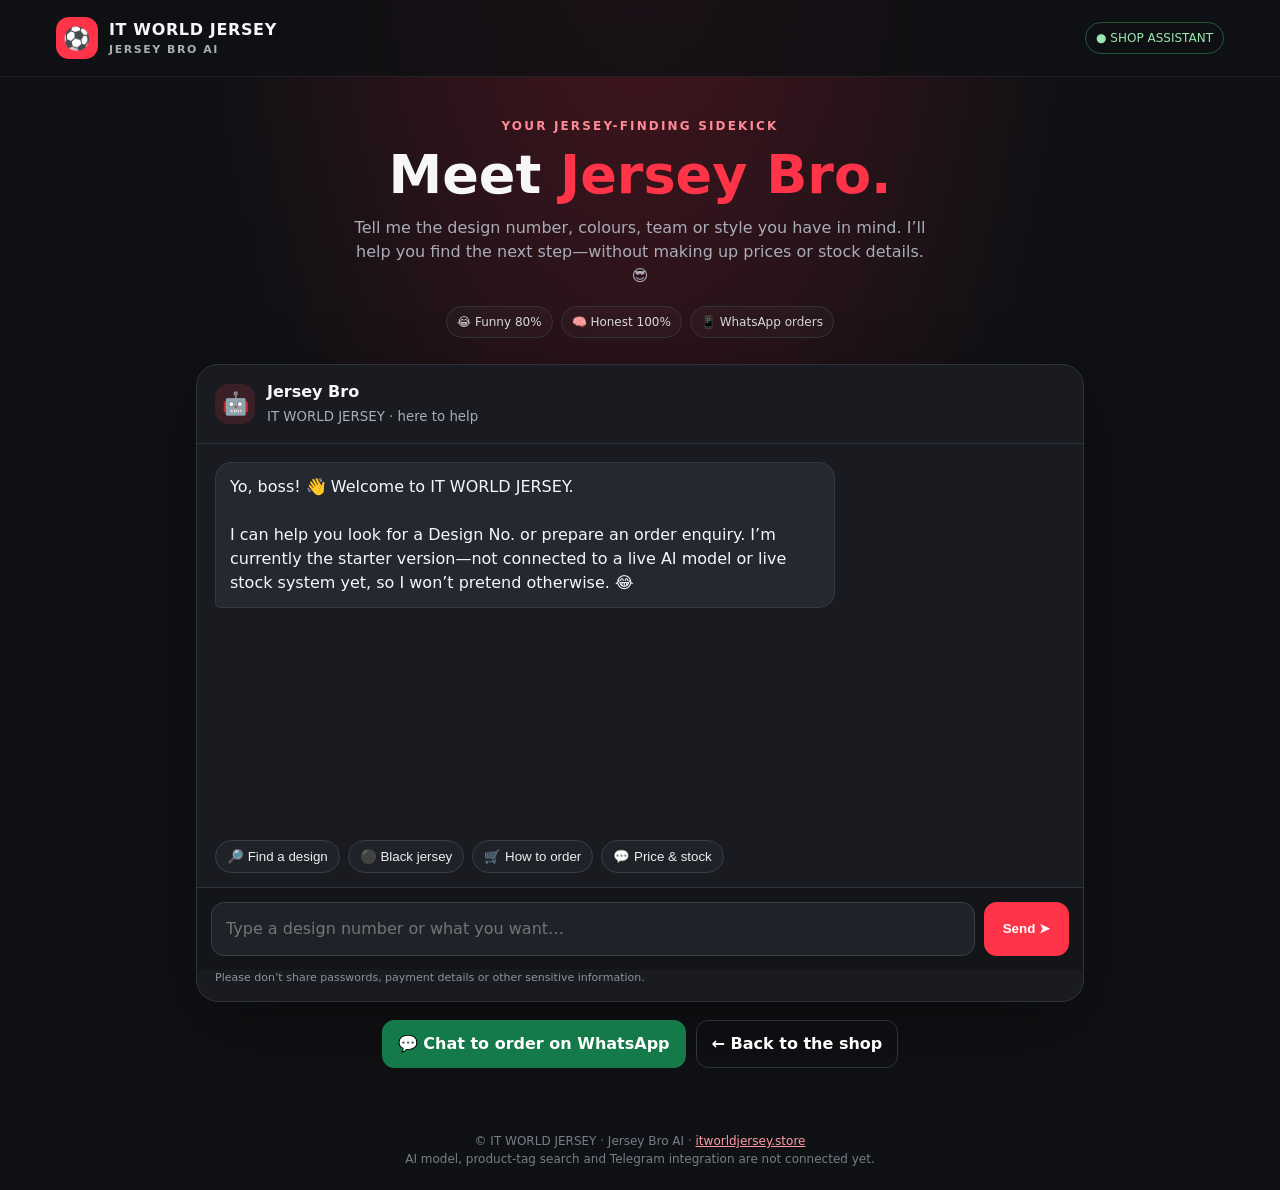
==== ai/index.html @ 181cbd36 "Add dedicated Jersey Bro AI interface" ====
<!doctype html>
<html lang="en">
<head>
<meta charset="utf-8">
<meta name="viewport" content="width=device-width,initial-scale=1">
<meta name="theme-color" content="#101114">
<title>Jersey Bro AI | IT WORLD JERSEY</title>
<meta name="description" content="Jersey Bro, the IT WORLD JERSEY shopping assistant. Find designs, share your preferences and order on WhatsApp.">
<style>
:root{color-scheme:dark;--bg:#101114;--panel:#191b20;--line:#30333b;--red:#ff3448;--muted:#a9adb8;--white:#f7f7f9}
*{box-sizing:border-box}body{margin:0;background:radial-gradient(ellipse at 50% -15%,#4b1520 0,transparent 48%),var(--bg);color:var(--white);font:16px/1.5 system-ui,-apple-system,Segoe UI,Roboto,sans-serif;min-height:100vh;display:flex;flex-direction:column}
header{display:flex;align-items:center;justify-content:space-between;gap:12px;padding:17px clamp(16px,5vw,56px);border-bottom:1px solid #ffffff12;background:#101114cc;position:sticky;top:0;backdrop-filter:blur(12px);z-index:2}.brand{display:flex;align-items:center;gap:11px;font-weight:850;letter-spacing:.04em}.logo{display:grid;place-items:center;width:42px;height:42px;border-radius:13px;background:var(--red);font-size:22px}.brand small{display:block;color:var(--muted);font-size:11px;letter-spacing:.14em}.status{font-size:12px;color:#9be7b0;border:1px solid #28563a;padding:6px 10px;border-radius:99px}
main{width:min(920px,100%);margin:0 auto;padding:40px 16px 24px;flex:1}.hero{text-align:center;margin:0 auto 26px}.eyebrow{color:#ff8995;font-size:12px;font-weight:800;letter-spacing:.18em;text-transform:uppercase}.hero h1{font-size:clamp(32px,7vw,54px);line-height:1.05;margin:12px 0}.hero h1 span{color:var(--red)}.hero p{color:var(--muted);max-width:580px;margin:0 auto}.badges{display:flex;justify-content:center;gap:8px;flex-wrap:wrap;margin-top:18px}.badge{border:1px solid var(--line);background:#ffffff06;border-radius:99px;padding:6px 10px;font-size:12px;color:#d6d8df}
.chat{border:1px solid var(--line);border-radius:22px;background:var(--panel);overflow:hidden;box-shadow:0 24px 70px #0005}.chathead{padding:15px 18px;border-bottom:1px solid var(--line);display:flex;align-items:center;gap:12px}.avatar{width:40px;height:40px;border-radius:14px;background:#3a2026;display:grid;place-items:center;font-size:22px}.chathead strong{display:block}.chathead small{color:var(--muted)}.messages{height:min(44vh,440px);min-height:280px;overflow-y:auto;padding:18px;display:flex;flex-direction:column;gap:12px}.msg{max-width:min(85%,620px);padding:12px 14px;border-radius:16px;white-space:pre-wrap;overflow-wrap:anywhere}.bot{align-self:flex-start;background:#252830;border:1px solid #363943;border-bottom-left-radius:5px}.user{align-self:flex-end;background:#a91f30;border-bottom-right-radius:5px}.quick{display:flex;flex-wrap:wrap;gap:8px;padding:0 18px 14px}.quick button{background:#202229;color:#eee;border:1px solid #3b3e47;border-radius:99px;padding:8px 11px;cursor:pointer}.quick button:hover{border-color:var(--red)}form{display:flex;gap:9px;padding:14px;border-top:1px solid var(--line);background:#141519}input{min-width:0;flex:1;background:#202229;color:white;border:1px solid #3a3d46;border-radius:13px;padding:14px;font:inherit;outline:none}input:focus{border-color:var(--red)}.send{border:0;border-radius:13px;background:var(--red);color:white;font-weight:800;padding:0 19px;cursor:pointer}.hint{padding:0 18px 15px;color:#8e929d;font-size:11px}.cta{display:flex;justify-content:center;flex-wrap:wrap;gap:10px;margin:18px 0}.linkbtn{display:inline-flex;text-decoration:none;justify-content:center;align-items:center;gap:8px;border:1px solid var(--line);border-radius:12px;padding:11px 15px;color:white;font-weight:700}.linkbtn.primary{background:#147a49;border-color:#147a49}footer{text-align:center;color:#777d89;padding:22px 12px;font-size:12px}footer a{color:#ff9aa4} @media(max-width:480px){header{padding:12px}.status{font-size:10px}.messages{padding:13px;min-height:260px}.msg{max-width:92%}.hero{margin-bottom:20px}main{padding-top:28px}.send{padding:0 14px}}
</style>
</head>
<body>
<header><div class="brand"><div class="logo">⚽</div><div>IT WORLD JERSEY<small>JERSEY BRO AI</small></div></div><div class="status">● SHOP ASSISTANT</div></header>
<main>
<section class="hero"><div class="eyebrow">Your jersey-finding sidekick</div><h1>Meet <span>Jersey Bro.</span></h1><p>Tell me the design number, colours, team or style you have in mind. I’ll help you find the next step—without making up prices or stock details. 😎</p><div class="badges"><span class="badge">😂 Funny 80%</span><span class="badge">🧠 Honest 100%</span><span class="badge">📱 WhatsApp orders</span></div></section>
<section class="chat" aria-label="Jersey Bro chat"><div class="chathead"><div class="avatar">🤖</div><div><strong>Jersey Bro</strong><small>IT WORLD JERSEY · here to help</small></div></div><div class="messages" id="messages" aria-live="polite"><div class="msg bot">Yo, boss! 👋 Welcome to IT WORLD JERSEY.

I can help you look for a Design No. or prepare an order enquiry. I’m currently the starter version—not connected to a live AI model or live stock system yet, so I won’t pretend otherwise. 😂</div></div><div class="quick"><button data-q="Help me find a design">🔎 Find a design</button><button data-q="I want a black jersey">⚫ Black jersey</button><button data-q="How do I order?">🛒 How to order</button><button data-q="What is the price and stock?">💬 Price & stock</button></div><form id="chatForm"><input id="chatInput" maxlength="500" autocomplete="off" placeholder="Type a design number or what you want…" aria-label="Message Jersey Bro" required><button class="send" type="submit">Send ➤</button></form><div class="hint">Please don’t share passwords, payment details or other sensitive information.</div></section>
<div class="cta"><a class="linkbtn primary" id="whatsapp" href="https://wa.me/601126238907?text=Hi%20IT%20WORLD%20JERSEY%2C%20I%20need%20help%20finding%20a%20jersey." target="_blank" rel="noopener">💬 Chat to order on WhatsApp</a><a class="linkbtn" href="https://itworldjersey.store/">← Back to the shop</a></div>
</main>
<footer>© IT WORLD JERSEY · Jersey Bro AI · <a href="https://itworldjersey.store/">itworldjersey.store</a><br>AI model, product-tag search and Telegram integration are not connected yet.</footer>
<script>
(()=>{const log=document.getElementById('messages'),form=document.getElementById('chatForm'),input=document.getElementById('chatInput'),wa=document.getElementById('whatsapp');function add(text,who){const el=document.createElement('div');el.className='msg '+who;el.textContent=text;log.appendChild(el);log.scrollTop=log.scrollHeight}function answer(raw){const q=raw.trim();if(!q)return;add(q,'user');wa.href='https://wa.me/601126238907?text='+encodeURIComponent('Hi IT WORLD JERSEY! I need help with: '+q);const n=q.match(/(?:design\s*(?:no\.?|number)?\s*|no\.?\s*)(\d{1,4})/i)||q.match(/^\s*(\d{1,4})\s*$/);let reply;if(n){const id=String(n[1]);reply='Design No. '+id+' noted! 🔎 Open the shop and search for “'+id+'”. I can’t confirm availability or price from this chat yet—tap WhatsApp below and the team can verify it.'}else if(/price|cost|stock|available|size|delivery|price|ဈေး|စျေး|ရှိလား|ဆိုဒ်/i.test(q)){reply='Honest answer, boss 😅 I don’t have live prices, sizes, stock or delivery status connected yet. Tap “Chat to order on WhatsApp” and send your question straight to the shop.'}else if(/order|buy|ဝယ်|မှာ/i.test(q)){reply='Easy, boss! 🛒 Tell the shop which Design No. you want and ask them to confirm price, size and availability before ordering. I’ve prepared your WhatsApp message below.'}else if(/black|white|red|blue|green|yellow|pink|colour|color|team|club|အသင်း|အရောင်/i.test(q)){reply='Style hunt! 🕵️‍♂️ Tell me the team, colours and any Design No. you like. The catalogue doesn’t have verified colour/team tags connected to this assistant yet, so I won’t guess. WhatsApp can help confirm the right design.'}else{reply='Got it, boss 😎 I’ve added your exact request to the WhatsApp message. This page is the dedicated assistant interface; the real AI brain and product catalogue connection still need a secure backend. No imaginary discounts from me! 😂'}add(reply,'bot');}form.addEventListener('submit',e=>{e.preventDefault();answer(input.value);input.value='';});document.querySelectorAll('[data-q]').forEach(b=>b.addEventListener('click',()=>answer(b.dataset.q)));})();
</script>
</body></html>
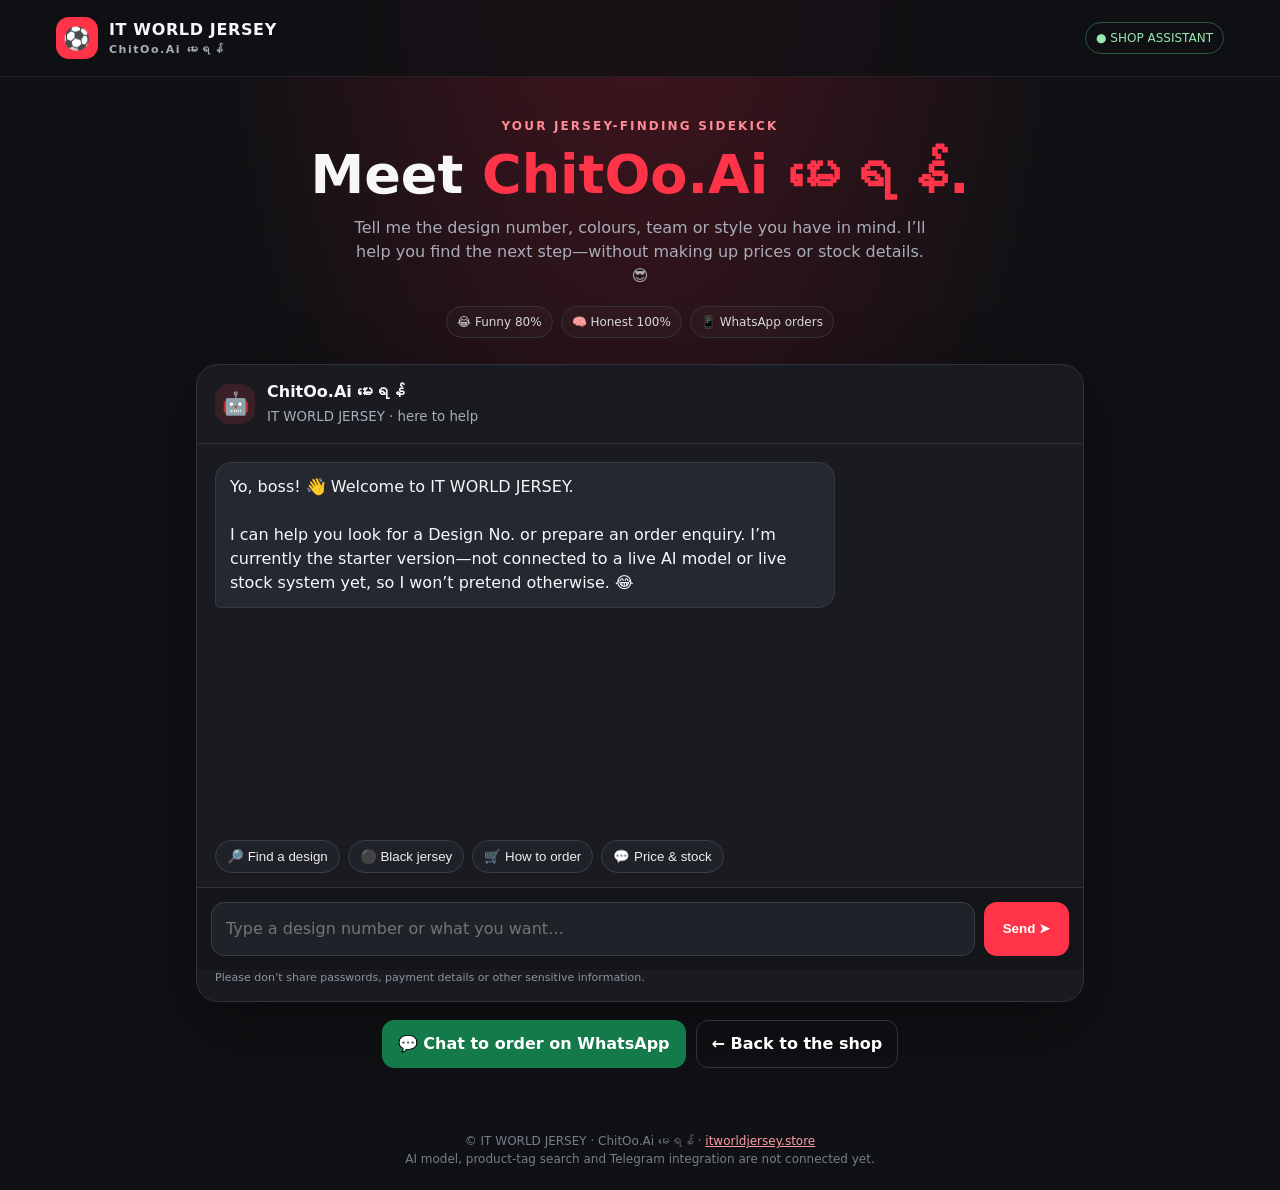
==== commit 0a6820ef: "Rename Jersey Bro assistant to ChitOo.Ai" ====
--- a/ai/index.html
+++ b/ai/index.html
@@ -4,8 +4,8 @@
 <meta charset="utf-8">
 <meta name="viewport" content="width=device-width,initial-scale=1">
 <meta name="theme-color" content="#101114">
-<title>Jersey Bro AI | IT WORLD JERSEY</title>
-<meta name="description" content="Jersey Bro, the IT WORLD JERSEY shopping assistant. Find designs, share your preferences and order on WhatsApp.">
+<title>ChitOo.Ai မေးရန် | IT WORLD JERSEY</title>
+<meta name="description" content="ChitOo.Ai မေးရန်, the IT WORLD JERSEY shopping assistant. Find designs, share your preferences and order on WhatsApp.">
 <style>
 :root{color-scheme:dark;--bg:#101114;--panel:#191b20;--line:#30333b;--red:#ff3448;--muted:#a9adb8;--white:#f7f7f9}
 *{box-sizing:border-box}body{margin:0;background:radial-gradient(ellipse at 50% -15%,#4b1520 0,transparent 48%),var(--bg);color:var(--white);font:16px/1.5 system-ui,-apple-system,Segoe UI,Roboto,sans-serif;min-height:100vh;display:flex;flex-direction:column}
@@ -15,15 +15,15 @@
 </style>
 </head>
 <body>
-<header><div class="brand"><div class="logo">⚽</div><div>IT WORLD JERSEY<small>JERSEY BRO AI</small></div></div><div class="status">● SHOP ASSISTANT</div></header>
+<header><div class="brand"><div class="logo">⚽</div><div>IT WORLD JERSEY<small>ChitOo.Ai မေးရန်</small></div></div><div class="status">● SHOP ASSISTANT</div></header>
 <main>
-<section class="hero"><div class="eyebrow">Your jersey-finding sidekick</div><h1>Meet <span>Jersey Bro.</span></h1><p>Tell me the design number, colours, team or style you have in mind. I’ll help you find the next step—without making up prices or stock details. 😎</p><div class="badges"><span class="badge">😂 Funny 80%</span><span class="badge">🧠 Honest 100%</span><span class="badge">📱 WhatsApp orders</span></div></section>
-<section class="chat" aria-label="Jersey Bro chat"><div class="chathead"><div class="avatar">🤖</div><div><strong>Jersey Bro</strong><small>IT WORLD JERSEY · here to help</small></div></div><div class="messages" id="messages" aria-live="polite"><div class="msg bot">Yo, boss! 👋 Welcome to IT WORLD JERSEY.
+<section class="hero"><div class="eyebrow">Your jersey-finding sidekick</div><h1>Meet <span>ChitOo.Ai မေးရန်.</span></h1><p>Tell me the design number, colours, team or style you have in mind. I’ll help you find the next step—without making up prices or stock details. 😎</p><div class="badges"><span class="badge">😂 Funny 80%</span><span class="badge">🧠 Honest 100%</span><span class="badge">📱 WhatsApp orders</span></div></section>
+<section class="chat" aria-label="ChitOo.Ai မေးရန် chat"><div class="chathead"><div class="avatar">🤖</div><div><strong>ChitOo.Ai မေးရန်</strong><small>IT WORLD JERSEY · here to help</small></div></div><div class="messages" id="messages" aria-live="polite"><div class="msg bot">Yo, boss! 👋 Welcome to IT WORLD JERSEY.
 
-I can help you look for a Design No. or prepare an order enquiry. I’m currently the starter version—not connected to a live AI model or live stock system yet, so I won’t pretend otherwise. 😂</div></div><div class="quick"><button data-q="Help me find a design">🔎 Find a design</button><button data-q="I want a black jersey">⚫ Black jersey</button><button data-q="How do I order?">🛒 How to order</button><button data-q="What is the price and stock?">💬 Price & stock</button></div><form id="chatForm"><input id="chatInput" maxlength="500" autocomplete="off" placeholder="Type a design number or what you want…" aria-label="Message Jersey Bro" required><button class="send" type="submit">Send ➤</button></form><div class="hint">Please don’t share passwords, payment details or other sensitive information.</div></section>
+I can help you look for a Design No. or prepare an order enquiry. I’m currently the starter version—not connected to a live AI model or live stock system yet, so I won’t pretend otherwise. 😂</div></div><div class="quick"><button data-q="Help me find a design">🔎 Find a design</button><button data-q="I want a black jersey">⚫ Black jersey</button><button data-q="How do I order?">🛒 How to order</button><button data-q="What is the price and stock?">💬 Price & stock</button></div><form id="chatForm"><input id="chatInput" maxlength="500" autocomplete="off" placeholder="Type a design number or what you want…" aria-label="Message ChitOo.Ai မေးရန်" required><button class="send" type="submit">Send ➤</button></form><div class="hint">Please don’t share passwords, payment details or other sensitive information.</div></section>
 <div class="cta"><a class="linkbtn primary" id="whatsapp" href="https://wa.me/601126238907?text=Hi%20IT%20WORLD%20JERSEY%2C%20I%20need%20help%20finding%20a%20jersey." target="_blank" rel="noopener">💬 Chat to order on WhatsApp</a><a class="linkbtn" href="https://itworldjersey.store/">← Back to the shop</a></div>
 </main>
-<footer>© IT WORLD JERSEY · Jersey Bro AI · <a href="https://itworldjersey.store/">itworldjersey.store</a><br>AI model, product-tag search and Telegram integration are not connected yet.</footer>
+<footer>© IT WORLD JERSEY · ChitOo.Ai မေးရန် · <a href="https://itworldjersey.store/">itworldjersey.store</a><br>AI model, product-tag search and Telegram integration are not connected yet.</footer>
 <script>
 (()=>{const log=document.getElementById('messages'),form=document.getElementById('chatForm'),input=document.getElementById('chatInput'),wa=document.getElementById('whatsapp');function add(text,who){const el=document.createElement('div');el.className='msg '+who;el.textContent=text;log.appendChild(el);log.scrollTop=log.scrollHeight}function answer(raw){const q=raw.trim();if(!q)return;add(q,'user');wa.href='https://wa.me/601126238907?text='+encodeURIComponent('Hi IT WORLD JERSEY! I need help with: '+q);const n=q.match(/(?:design\s*(?:no\.?|number)?\s*|no\.?\s*)(\d{1,4})/i)||q.match(/^\s*(\d{1,4})\s*$/);let reply;if(n){const id=String(n[1]);reply='Design No. '+id+' noted! 🔎 Open the shop and search for “'+id+'”. I can’t confirm availability or price from this chat yet—tap WhatsApp below and the team can verify it.'}else if(/price|cost|stock|available|size|delivery|price|ဈေး|စျေး|ရှိလား|ဆိုဒ်/i.test(q)){reply='Honest answer, boss 😅 I don’t have live prices, sizes, stock or delivery status connected yet. Tap “Chat to order on WhatsApp” and send your question straight to the shop.'}else if(/order|buy|ဝယ်|မှာ/i.test(q)){reply='Easy, boss! 🛒 Tell the shop which Design No. you want and ask them to confirm price, size and availability before ordering. I’ve prepared your WhatsApp message below.'}else if(/black|white|red|blue|green|yellow|pink|colour|color|team|club|အသင်း|အရောင်/i.test(q)){reply='Style hunt! 🕵️‍♂️ Tell me the team, colours and any Design No. you like. The catalogue doesn’t have verified colour/team tags connected to this assistant yet, so I won’t guess. WhatsApp can help confirm the right design.'}else{reply='Got it, boss 😎 I’ve added your exact request to the WhatsApp message. This page is the dedicated assistant interface; the real AI brain and product catalogue connection still need a secure backend. No imaginary discounts from me! 😂'}add(reply,'bot');}form.addEventListener('submit',e=>{e.preventDefault();answer(input.value);input.value='';});document.querySelectorAll('[data-q]').forEach(b=>b.addEventListener('click',()=>answer(b.dataset.q)));})();
 </script>
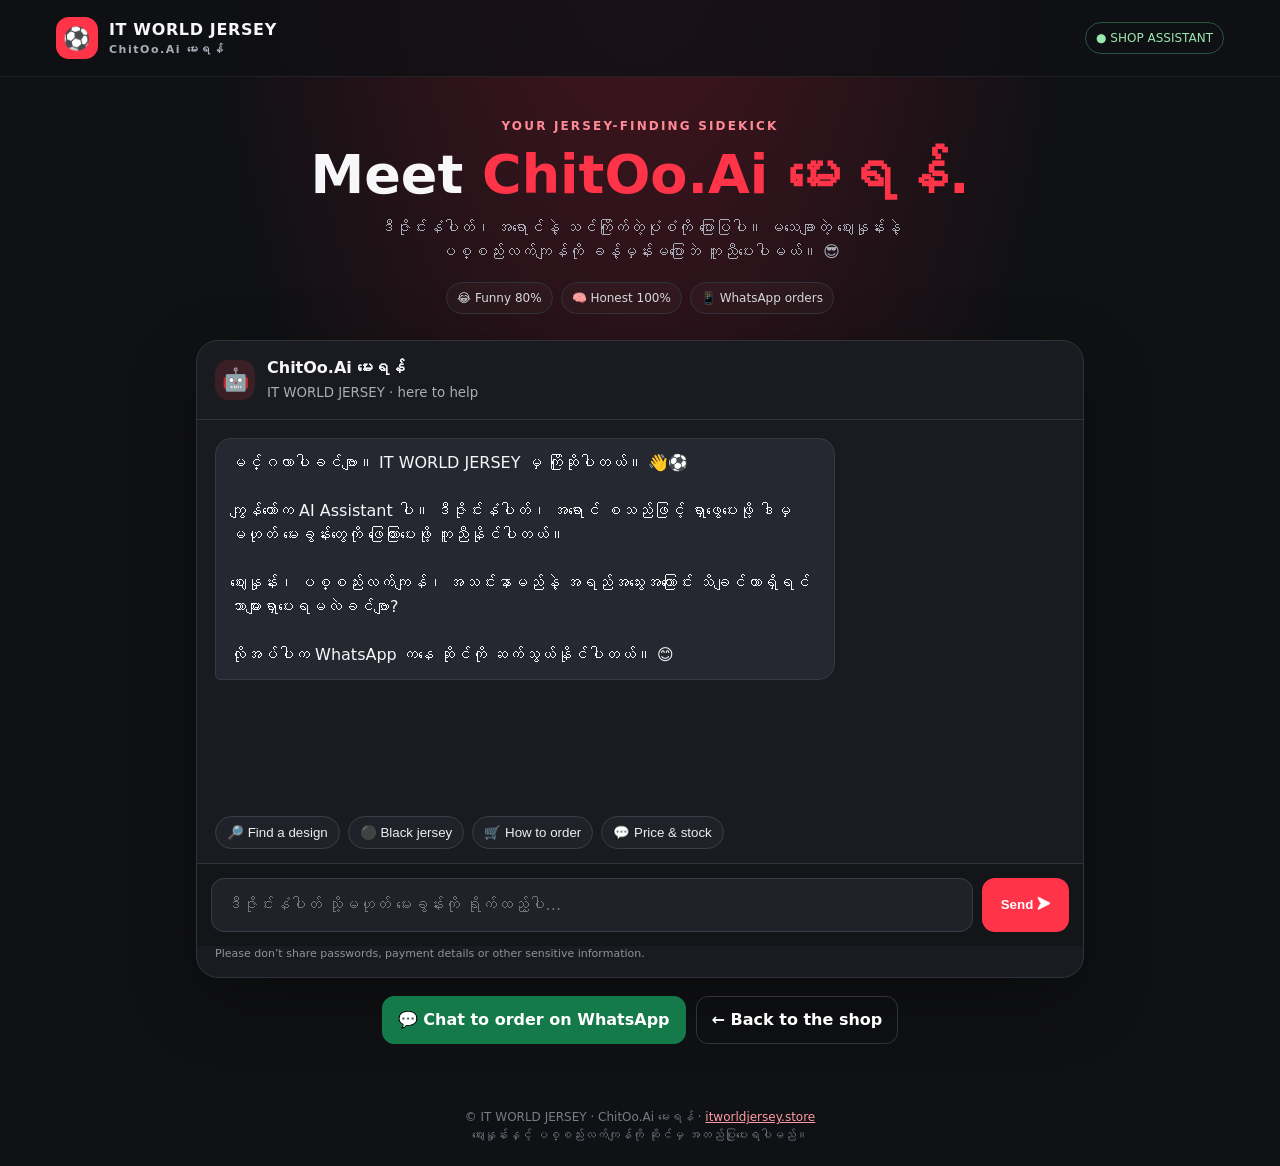
==== commit accb43be: "Set ChitOo AI welcome message to Burmese" ====
--- a/ai/index.html
+++ b/ai/index.html
@@ -1,5 +1,5 @@
 <!doctype html>
-<html lang="en">
+<html lang="my">
 <head>
 <meta charset="utf-8">
 <meta name="viewport" content="width=device-width,initial-scale=1">
@@ -17,14 +17,18 @@
 <body>
 <header><div class="brand"><div class="logo">⚽</div><div>IT WORLD JERSEY<small>ChitOo.Ai မေးရန်</small></div></div><div class="status">● SHOP ASSISTANT</div></header>
 <main>
-<section class="hero"><div class="eyebrow">Your jersey-finding sidekick</div><h1>Meet <span>ChitOo.Ai မေးရန်.</span></h1><p>Tell me the design number, colours, team or style you have in mind. I’ll help you find the next step—without making up prices or stock details. 😎</p><div class="badges"><span class="badge">😂 Funny 80%</span><span class="badge">🧠 Honest 100%</span><span class="badge">📱 WhatsApp orders</span></div></section>
-<section class="chat" aria-label="ChitOo.Ai မေးရန် chat"><div class="chathead"><div class="avatar">🤖</div><div><strong>ChitOo.Ai မေးရန်</strong><small>IT WORLD JERSEY · here to help</small></div></div><div class="messages" id="messages" aria-live="polite"><div class="msg bot">Yo, boss! 👋 Welcome to IT WORLD JERSEY.
+<section class="hero"><div class="eyebrow">Your jersey-finding sidekick</div><h1>Meet <span>ChitOo.Ai မေးရန်.</span></h1><p>ဒီဇိုင်းနံပါတ်၊ အရောင်နဲ့ သင်ကြိုက်တဲ့ပုံစံကို ပြောပြပါ။ မသေချာတဲ့ ဈေးနှုန်းနဲ့ ပစ္စည်းလက်ကျန်ကို ခန့်မှန်းမပြောဘဲ ကူညီပေးပါမယ်။ 😎</p><div class="badges"><span class="badge">😂 Funny 80%</span><span class="badge">🧠 Honest 100%</span><span class="badge">📱 WhatsApp orders</span></div></section>
+<section class="chat" aria-label="ChitOo.Ai မေးရန် chat"><div class="chathead"><div class="avatar">🤖</div><div><strong>ChitOo.Ai မေးရန်</strong><small>IT WORLD JERSEY · here to help</small></div></div><div class="messages" id="messages" aria-live="polite"><div class="msg bot">မင်္ဂလာပါခင်ဗျာ။ IT WORLD JERSEY မှ ကြိုဆိုပါတယ်။ 👋⚽
 
-I can help you look for a Design No. or prepare an order enquiry. I’m currently the starter version—not connected to a live AI model or live stock system yet, so I won’t pretend otherwise. 😂</div></div><div class="quick"><button data-q="Help me find a design">🔎 Find a design</button><button data-q="I want a black jersey">⚫ Black jersey</button><button data-q="How do I order?">🛒 How to order</button><button data-q="What is the price and stock?">💬 Price & stock</button></div><form id="chatForm"><input id="chatInput" maxlength="500" autocomplete="off" placeholder="Type a design number or what you want…" aria-label="Message ChitOo.Ai မေးရန်" required><button class="send" type="submit">Send ➤</button></form><div class="hint">Please don’t share passwords, payment details or other sensitive information.</div></section>
+ကျွန်တော်က AI Assistant ပါ။ ဒီဇိုင်းနံပါတ်၊ အရောင် စသည်ဖြင့် ရှာဖွေပေးဖို့ ဒါမှမဟုတ် မေးခွန်းတွေကို ဖြေကြားပေးဖို့ ကူညီနိုင်ပါတယ်။
+
+ဈေးနှုန်း၊ ပစ္စည်းလက်ကျန်၊ အသင်းနာမည်နဲ့ အရည်အသွေးအကြောင်း သိချင်တာရှိရင် ဘာများရှာပေးရမလဲခင်ဗျာ?
+
+လိုအပ်ပါက WhatsApp ကနေ ဆိုင်ကို ဆက်သွယ်နိုင်ပါတယ်။ 😊</div></div><div class="quick"><button data-q="Help me find a design">🔎 Find a design</button><button data-q="I want a black jersey">⚫ Black jersey</button><button data-q="How do I order?">🛒 How to order</button><button data-q="What is the price and stock?">💬 Price & stock</button></div><form id="chatForm"><input id="chatInput" maxlength="500" autocomplete="off" placeholder="ဒီဇိုင်းနံပါတ် သို့မဟုတ် မေးခွန်းကို ရိုက်ထည့်ပါ…" aria-label="Message ChitOo.Ai မေးရန်" required><button class="send" type="submit">Send ➤</button></form><div class="hint">Please don’t share passwords, payment details or other sensitive information.</div></section>
 <div class="cta"><a class="linkbtn primary" id="whatsapp" href="https://wa.me/601126238907?text=Hi%20IT%20WORLD%20JERSEY%2C%20I%20need%20help%20finding%20a%20jersey." target="_blank" rel="noopener">💬 Chat to order on WhatsApp</a><a class="linkbtn" href="https://itworldjersey.store/">← Back to the shop</a></div>
 </main>
-<footer>© IT WORLD JERSEY · ChitOo.Ai မေးရန် · <a href="https://itworldjersey.store/">itworldjersey.store</a><br>AI model, product-tag search and Telegram integration are not connected yet.</footer>
+<footer>© IT WORLD JERSEY · ChitOo.Ai မေးရန် · <a href="https://itworldjersey.store/">itworldjersey.store</a><br>ဈေးနှုန်းနှင့် ပစ္စည်းလက်ကျန်ကို ဆိုင်မှ အတည်ပြုပေးရပါမည်။</footer>
 <script>
-(()=>{const log=document.getElementById('messages'),form=document.getElementById('chatForm'),input=document.getElementById('chatInput'),wa=document.getElementById('whatsapp');function add(text,who){const el=document.createElement('div');el.className='msg '+who;el.textContent=text;log.appendChild(el);log.scrollTop=log.scrollHeight}function answer(raw){const q=raw.trim();if(!q)return;add(q,'user');wa.href='https://wa.me/601126238907?text='+encodeURIComponent('Hi IT WORLD JERSEY! I need help with: '+q);const n=q.match(/(?:design\s*(?:no\.?|number)?\s*|no\.?\s*)(\d{1,4})/i)||q.match(/^\s*(\d{1,4})\s*$/);let reply;if(n){const id=String(n[1]);reply='Design No. '+id+' noted! 🔎 Open the shop and search for “'+id+'”. I can’t confirm availability or price from this chat yet—tap WhatsApp below and the team can verify it.'}else if(/price|cost|stock|available|size|delivery|price|ဈေး|စျေး|ရှိလား|ဆိုဒ်/i.test(q)){reply='Honest answer, boss 😅 I don’t have live prices, sizes, stock or delivery status connected yet. Tap “Chat to order on WhatsApp” and send your question straight to the shop.'}else if(/order|buy|ဝယ်|မှာ/i.test(q)){reply='Easy, boss! 🛒 Tell the shop which Design No. you want and ask them to confirm price, size and availability before ordering. I’ve prepared your WhatsApp message below.'}else if(/black|white|red|blue|green|yellow|pink|colour|color|team|club|အသင်း|အရောင်/i.test(q)){reply='Style hunt! 🕵️‍♂️ Tell me the team, colours and any Design No. you like. The catalogue doesn’t have verified colour/team tags connected to this assistant yet, so I won’t guess. WhatsApp can help confirm the right design.'}else{reply='Got it, boss 😎 I’ve added your exact request to the WhatsApp message. This page is the dedicated assistant interface; the real AI brain and product catalogue connection still need a secure backend. No imaginary discounts from me! 😂'}add(reply,'bot');}form.addEventListener('submit',e=>{e.preventDefault();answer(input.value);input.value='';});document.querySelectorAll('[data-q]').forEach(b=>b.addEventListener('click',()=>answer(b.dataset.q)));})();
+(()=>{const log=document.getElementById('messages'),form=document.getElementById('chatForm'),input=document.getElementById('chatInput'),wa=document.getElementById('whatsapp');const history=[];let busy=false;function add(text,who){const el=document.createElement('div');el.className='msg '+who;el.textContent=text;log.appendChild(el);log.scrollTop=log.scrollHeight;return el}function setBusy(v){busy=v;input.disabled=v;form.querySelector('button').disabled=v;form.querySelector('button').textContent=v?'Thinking…':'Send ➤'}async function answer(raw){const q=raw.trim();if(!q||busy)return;add(q,'user');wa.href='https://wa.me/601126238907?text='+encodeURIComponent('Hi IT WORLD JERSEY! I need help with: '+q);history.push({role:'user',content:q});setBusy(true);try{const res=await fetch('/api/chat',{method:'POST',headers:{'Content-Type':'application/json'},body:JSON.stringify({messages:history})});const data=await res.json();if(!res.ok||!data.reply)throw new Error(data.error||'The AI service is not ready yet.');add(data.reply,'bot');history.push({role:'assistant',content:data.reply});if(history.length>12)history.splice(0,history.length-12)}catch(err){add((err.message||'AI connection unavailable.')+' You can still contact the shop directly using WhatsApp below.','bot')}finally{setBusy(false)}}form.addEventListener('submit',e=>{e.preventDefault();const q=input.value;input.value='';answer(q)});document.querySelectorAll('[data-q]').forEach(b=>b.addEventListener('click',()=>answer(b.dataset.q)));})();
 </script>
 </body></html>
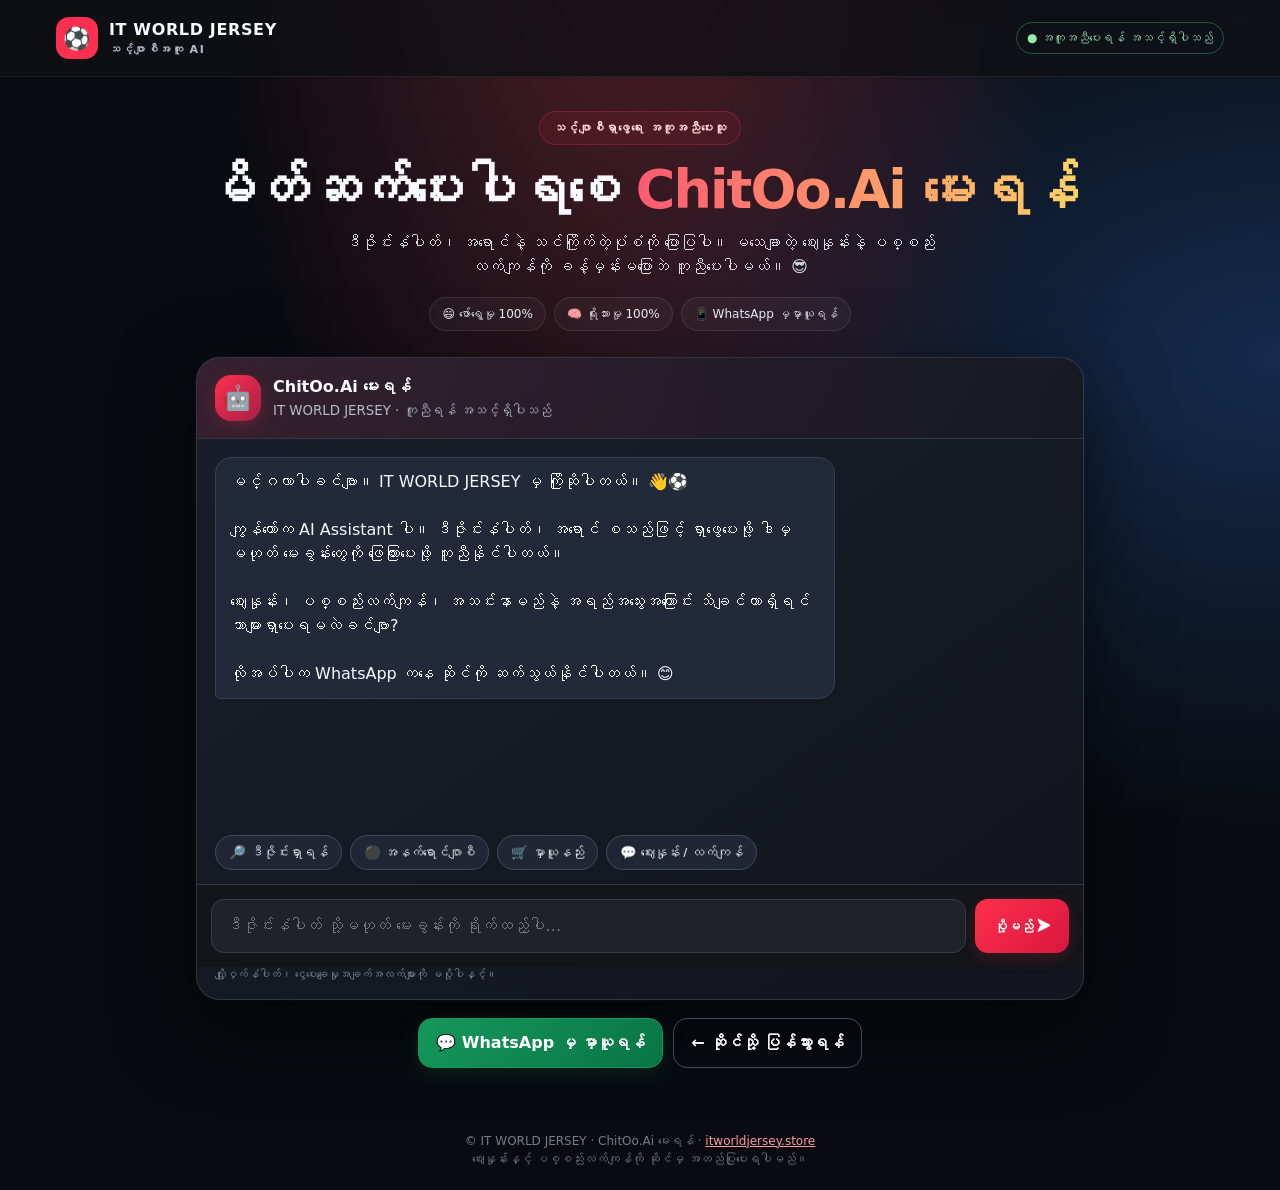
==== commit 039a819a: "Polish ChitOo AI intro and chat UI in Burmese" ====
--- a/ai/index.html
+++ b/ai/index.html
@@ -7,25 +7,25 @@
 <title>ChitOo.Ai မေးရန် | IT WORLD JERSEY</title>
 <meta name="description" content="ChitOo.Ai မေးရန်, the IT WORLD JERSEY shopping assistant. Find designs, share your preferences and order on WhatsApp.">
 <style>
-:root{color-scheme:dark;--bg:#101114;--panel:#191b20;--line:#30333b;--red:#ff3448;--muted:#a9adb8;--white:#f7f7f9}
-*{box-sizing:border-box}body{margin:0;background:radial-gradient(ellipse at 50% -15%,#4b1520 0,transparent 48%),var(--bg);color:var(--white);font:16px/1.5 system-ui,-apple-system,Segoe UI,Roboto,sans-serif;min-height:100vh;display:flex;flex-direction:column}
+:root{color-scheme:dark;--bg:#090b10;--panel:#151923;--line:#303747;--red:#ff304f;--muted:#b5bdcb;--white:#f8faff;--gold:#ffd166}
+*{box-sizing:border-box}body{margin:0;background:radial-gradient(ellipse at 50% -15%,#54202b 0,transparent 48%),radial-gradient(ellipse at 100% 30%,#142b4c 0,transparent 40%),var(--bg);color:var(--white);font:16px/1.5 system-ui,-apple-system,Segoe UI,Roboto,sans-serif;min-height:100vh;display:flex;flex-direction:column}
 header{display:flex;align-items:center;justify-content:space-between;gap:12px;padding:17px clamp(16px,5vw,56px);border-bottom:1px solid #ffffff12;background:#101114cc;position:sticky;top:0;backdrop-filter:blur(12px);z-index:2}.brand{display:flex;align-items:center;gap:11px;font-weight:850;letter-spacing:.04em}.logo{display:grid;place-items:center;width:42px;height:42px;border-radius:13px;background:var(--red);font-size:22px}.brand small{display:block;color:var(--muted);font-size:11px;letter-spacing:.14em}.status{font-size:12px;color:#9be7b0;border:1px solid #28563a;padding:6px 10px;border-radius:99px}
-main{width:min(920px,100%);margin:0 auto;padding:40px 16px 24px;flex:1}.hero{text-align:center;margin:0 auto 26px}.eyebrow{color:#ff8995;font-size:12px;font-weight:800;letter-spacing:.18em;text-transform:uppercase}.hero h1{font-size:clamp(32px,7vw,54px);line-height:1.05;margin:12px 0}.hero h1 span{color:var(--red)}.hero p{color:var(--muted);max-width:580px;margin:0 auto}.badges{display:flex;justify-content:center;gap:8px;flex-wrap:wrap;margin-top:18px}.badge{border:1px solid var(--line);background:#ffffff06;border-radius:99px;padding:6px 10px;font-size:12px;color:#d6d8df}
-.chat{border:1px solid var(--line);border-radius:22px;background:var(--panel);overflow:hidden;box-shadow:0 24px 70px #0005}.chathead{padding:15px 18px;border-bottom:1px solid var(--line);display:flex;align-items:center;gap:12px}.avatar{width:40px;height:40px;border-radius:14px;background:#3a2026;display:grid;place-items:center;font-size:22px}.chathead strong{display:block}.chathead small{color:var(--muted)}.messages{height:min(44vh,440px);min-height:280px;overflow-y:auto;padding:18px;display:flex;flex-direction:column;gap:12px}.msg{max-width:min(85%,620px);padding:12px 14px;border-radius:16px;white-space:pre-wrap;overflow-wrap:anywhere}.bot{align-self:flex-start;background:#252830;border:1px solid #363943;border-bottom-left-radius:5px}.user{align-self:flex-end;background:#a91f30;border-bottom-right-radius:5px}.quick{display:flex;flex-wrap:wrap;gap:8px;padding:0 18px 14px}.quick button{background:#202229;color:#eee;border:1px solid #3b3e47;border-radius:99px;padding:8px 11px;cursor:pointer}.quick button:hover{border-color:var(--red)}form{display:flex;gap:9px;padding:14px;border-top:1px solid var(--line);background:#141519}input{min-width:0;flex:1;background:#202229;color:white;border:1px solid #3a3d46;border-radius:13px;padding:14px;font:inherit;outline:none}input:focus{border-color:var(--red)}.send{border:0;border-radius:13px;background:var(--red);color:white;font-weight:800;padding:0 19px;cursor:pointer}.hint{padding:0 18px 15px;color:#8e929d;font-size:11px}.cta{display:flex;justify-content:center;flex-wrap:wrap;gap:10px;margin:18px 0}.linkbtn{display:inline-flex;text-decoration:none;justify-content:center;align-items:center;gap:8px;border:1px solid var(--line);border-radius:12px;padding:11px 15px;color:white;font-weight:700}.linkbtn.primary{background:#147a49;border-color:#147a49}footer{text-align:center;color:#777d89;padding:22px 12px;font-size:12px}footer a{color:#ff9aa4} @media(max-width:480px){header{padding:12px}.status{font-size:10px}.messages{padding:13px;min-height:260px}.msg{max-width:92%}.hero{margin-bottom:20px}main{padding-top:28px}.send{padding:0 14px}}
+main{width:min(920px,100%);margin:0 auto;padding:34px 16px 24px;flex:1}.hero{text-align:center;margin:0 auto 26px}.eyebrow{display:inline-block;color:#ffd7de;background:#ff304f18;border:1px solid #ff304f44;border-radius:99px;padding:7px 13px;font-size:12px;font-weight:800;letter-spacing:.08em}.hero h1{font-size:clamp(32px,7vw,54px);line-height:1.08;margin:16px 0 12px;letter-spacing:-.035em}.hero h1 span{background:linear-gradient(90deg,#ff5a70,#ffd166);-webkit-background-clip:text;background-clip:text;color:transparent}.hero p{color:#d4d9e3;max-width:620px;margin:0 auto;font-size:16px}.badges{display:flex;justify-content:center;gap:8px;flex-wrap:wrap;margin-top:18px}.badge{border:1px solid #ffffff18;background:#ffffff09;border-radius:99px;padding:7px 12px;font-size:12px;color:#e7ebf3}
+.chat{border:1px solid #ffffff20;border-radius:24px;background:linear-gradient(145deg,#191e2a,#12151c);overflow:hidden;box-shadow:0 26px 80px #0008,0 0 0 1px #ffffff05}.chathead{padding:17px 18px;border-bottom:1px solid var(--line);display:flex;align-items:center;gap:12px;background:linear-gradient(90deg,#ff304f20,transparent)}.avatar{width:46px;height:46px;border-radius:16px;background:linear-gradient(135deg,#ff304f,#a51f47);display:grid;place-items:center;font-size:24px;box-shadow:0 5px 18px #ff304f35}.chathead strong{display:block}.chathead small{color:var(--muted);display:block;margin-top:2px}.messages{height:min(44vh,440px);min-height:280px;overflow-y:auto;padding:18px;display:flex;flex-direction:column;gap:12px}.msg{max-width:min(85%,620px);padding:12px 14px;border-radius:16px;white-space:pre-wrap;overflow-wrap:anywhere}.bot{align-self:flex-start;background:#222938;border:1px solid #354055;border-bottom-left-radius:5px}.user{align-self:flex-end;background:linear-gradient(135deg,#d91e42,#a91f30);border:1px solid #ff647b44;border-bottom-right-radius:5px}.quick{display:flex;flex-wrap:wrap;gap:8px;padding:0 18px 14px}.quick button{background:#202634;color:#f2f4f9;border:1px solid #414b5e;border-radius:99px;padding:9px 13px;cursor:pointer;transition:transform .15s,border-color .15s}.quick button:active{transform:scale(.97)}.quick button:hover{border-color:var(--red)}form{display:flex;gap:9px;padding:14px;border-top:1px solid var(--line);background:#141519}input{min-width:0;flex:1;background:#202229;color:white;border:1px solid #3a3d46;border-radius:13px;padding:14px;font:inherit;outline:none}input:focus{border-color:var(--red)}.send{border:0;border-radius:13px;background:linear-gradient(135deg,#ff304f,#d8163c);color:white;font-weight:800;padding:0 19px;cursor:pointer;box-shadow:0 5px 16px #ff304f28}.hint{padding:0 18px 15px;color:#8e929d;font-size:11px}.cta{display:flex;justify-content:center;flex-wrap:wrap;gap:10px;margin:18px 0}.linkbtn{display:inline-flex;text-decoration:none;justify-content:center;align-items:center;gap:8px;border:1px solid #414b5e;border-radius:14px;padding:12px 17px;color:white;font-weight:700;transition:transform .15s}.linkbtn:active{transform:scale(.98)}.linkbtn.primary{background:linear-gradient(135deg,#15985c,#087445);border-color:#15985c;box-shadow:0 7px 22px #15985c25}footer{text-align:center;color:#777d89;padding:22px 12px;font-size:12px}footer a{color:#ff9aa4} @media(max-width:480px){header{padding:12px}.status{font-size:10px}.messages{padding:13px;min-height:260px}.msg{max-width:92%}.hero{margin-bottom:20px}main{padding-top:28px}.send{padding:0 14px}}
 </style>
 </head>
 <body>
-<header><div class="brand"><div class="logo">⚽</div><div>IT WORLD JERSEY<small>ChitOo.Ai မေးရန်</small></div></div><div class="status">● SHOP ASSISTANT</div></header>
+<header><div class="brand"><div class="logo">⚽</div><div>IT WORLD JERSEY<small>သင့်ဂျာစီအကူ AI</small></div></div><div class="status">● အကူအညီပေးရန် အသင့်ရှိပါသည်</div></header>
 <main>
-<section class="hero"><div class="eyebrow">Your jersey-finding sidekick</div><h1>Meet <span>ChitOo.Ai မေးရန်.</span></h1><p>ဒီဇိုင်းနံပါတ်၊ အရောင်နဲ့ သင်ကြိုက်တဲ့ပုံစံကို ပြောပြပါ။ မသေချာတဲ့ ဈေးနှုန်းနဲ့ ပစ္စည်းလက်ကျန်ကို ခန့်မှန်းမပြောဘဲ ကူညီပေးပါမယ်။ 😎</p><div class="badges"><span class="badge">😂 Funny 80%</span><span class="badge">🧠 Honest 100%</span><span class="badge">📱 WhatsApp orders</span></div></section>
-<section class="chat" aria-label="ChitOo.Ai မေးရန် chat"><div class="chathead"><div class="avatar">🤖</div><div><strong>ChitOo.Ai မေးရန်</strong><small>IT WORLD JERSEY · here to help</small></div></div><div class="messages" id="messages" aria-live="polite"><div class="msg bot">မင်္ဂလာပါခင်ဗျာ။ IT WORLD JERSEY မှ ကြိုဆိုပါတယ်။ 👋⚽
+<section class="hero"><div class="eyebrow">သင့်ဂျာစီရှာဖွေရေး အကူအညီပေးသူ</div><h1>မိတ်ဆက်ပေးပါရစေ <span>ChitOo.Ai မေးရန်</span></h1><p>ဒီဇိုင်းနံပါတ်၊ အရောင်နဲ့ သင်ကြိုက်တဲ့ပုံစံကို ပြောပြပါ။ မသေချာတဲ့ ဈေးနှုန်းနဲ့ ပစ္စည်းလက်ကျန်ကို ခန့်မှန်းမပြောဘဲ ကူညီပေးပါမယ်။ 😎</p><div class="badges"><span class="badge">😄 ဖော်ရွေမှု 100%</span><span class="badge">🧠 ရိုးသားမှု 100%</span><span class="badge">📱 WhatsApp မှမှာယူရန်</span></div></section>
+<section class="chat" aria-label="ChitOo.Ai မေးရန် chat"><div class="chathead"><div class="avatar">🤖</div><div><strong>ChitOo.Ai မေးရန်</strong><small>IT WORLD JERSEY · ကူညီရန် အသင့်ရှိပါသည်</small></div></div><div class="messages" id="messages" aria-live="polite"><div class="msg bot">မင်္ဂလာပါခင်ဗျာ။ IT WORLD JERSEY မှ ကြိုဆိုပါတယ်။ 👋⚽
 
 ကျွန်တော်က AI Assistant ပါ။ ဒီဇိုင်းနံပါတ်၊ အရောင် စသည်ဖြင့် ရှာဖွေပေးဖို့ ဒါမှမဟုတ် မေးခွန်းတွေကို ဖြေကြားပေးဖို့ ကူညီနိုင်ပါတယ်။
 
 ဈေးနှုန်း၊ ပစ္စည်းလက်ကျန်၊ အသင်းနာမည်နဲ့ အရည်အသွေးအကြောင်း သိချင်တာရှိရင် ဘာများရှာပေးရမလဲခင်ဗျာ?
 
-လိုအပ်ပါက WhatsApp ကနေ ဆိုင်ကို ဆက်သွယ်နိုင်ပါတယ်။ 😊</div></div><div class="quick"><button data-q="Help me find a design">🔎 Find a design</button><button data-q="I want a black jersey">⚫ Black jersey</button><button data-q="How do I order?">🛒 How to order</button><button data-q="What is the price and stock?">💬 Price & stock</button></div><form id="chatForm"><input id="chatInput" maxlength="500" autocomplete="off" placeholder="ဒီဇိုင်းနံပါတ် သို့မဟုတ် မေးခွန်းကို ရိုက်ထည့်ပါ…" aria-label="Message ChitOo.Ai မေးရန်" required><button class="send" type="submit">Send ➤</button></form><div class="hint">Please don’t share passwords, payment details or other sensitive information.</div></section>
-<div class="cta"><a class="linkbtn primary" id="whatsapp" href="https://wa.me/601126238907?text=Hi%20IT%20WORLD%20JERSEY%2C%20I%20need%20help%20finding%20a%20jersey." target="_blank" rel="noopener">💬 Chat to order on WhatsApp</a><a class="linkbtn" href="https://itworldjersey.store/">← Back to the shop</a></div>
+လိုအပ်ပါက WhatsApp ကနေ ဆိုင်ကို ဆက်သွယ်နိုင်ပါတယ်။ 😊</div></div><div class="quick"><button data-q="Help me find a design">🔎 ဒီဇိုင်းရှာရန်</button><button data-q="I want a black jersey">⚫ အနက်ရောင်ဂျာစီ</button><button data-q="How do I order?">🛒 မှာယူနည်း</button><button data-q="What is the price and stock?">💬 ဈေးနှုန်း / လက်ကျန်</button></div><form id="chatForm"><input id="chatInput" maxlength="500" autocomplete="off" placeholder="ဒီဇိုင်းနံပါတ် သို့မဟုတ် မေးခွန်းကို ရိုက်ထည့်ပါ…" aria-label="Message ChitOo.Ai မေးရန်" required><button class="send" type="submit">ပို့မည် ➤</button></form><div class="hint">လျှို့ဝှက်နံပါတ်၊ ငွေပေးချေမှုအချက်အလက်များကို မပို့ပါနှင့်။</div></section>
+<div class="cta"><a class="linkbtn primary" id="whatsapp" href="https://wa.me/601126238907?text=Hi%20IT%20WORLD%20JERSEY%2C%20I%20need%20help%20finding%20a%20jersey." target="_blank" rel="noopener">💬 WhatsApp မှ မှာယူရန်</a><a class="linkbtn" href="https://itworldjersey.store/">← ဆိုင်သို့ ပြန်သွားရန်</a></div>
 </main>
 <footer>© IT WORLD JERSEY · ChitOo.Ai မေးရန် · <a href="https://itworldjersey.store/">itworldjersey.store</a><br>ဈေးနှုန်းနှင့် ပစ္စည်းလက်ကျန်ကို ဆိုင်မှ အတည်ပြုပေးရပါမည်။</footer>
 <script>
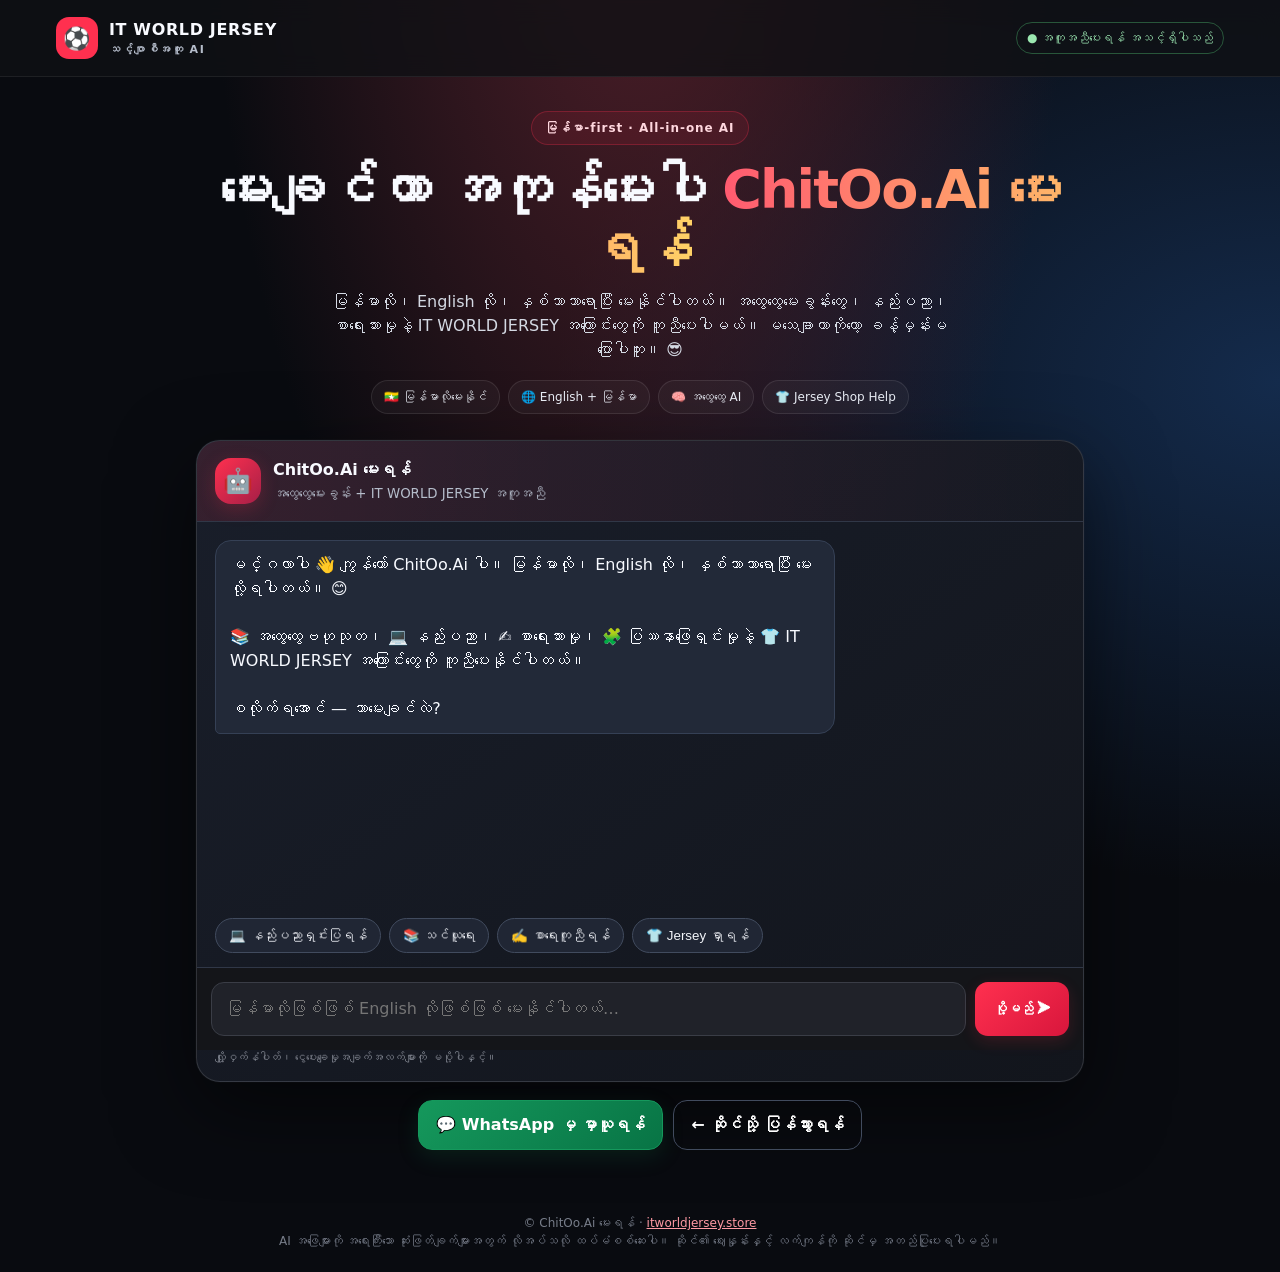
==== commit d3ad6073: "Update ChitOo.Ai UI for free all-in-one Myanmar-first questions" ====
--- a/ai/index.html
+++ b/ai/index.html
@@ -5,7 +5,7 @@
 <meta name="viewport" content="width=device-width,initial-scale=1">
 <meta name="theme-color" content="#101114">
 <title>ChitOo.Ai မေးရန် | IT WORLD JERSEY</title>
-<meta name="description" content="ChitOo.Ai မေးရန်, the IT WORLD JERSEY shopping assistant. Find designs, share your preferences and order on WhatsApp.">
+<meta name="description" content="ChitOo.Ai မေးရန် — မြန်မာ-first all-purpose AI assistant, with IT WORLD JERSEY shop help.">
 <style>
 :root{color-scheme:dark;--bg:#090b10;--panel:#151923;--line:#303747;--red:#ff304f;--muted:#b5bdcb;--white:#f8faff;--gold:#ffd166}
 *{box-sizing:border-box}body{margin:0;background:radial-gradient(ellipse at 50% -15%,#54202b 0,transparent 48%),radial-gradient(ellipse at 100% 30%,#142b4c 0,transparent 40%),var(--bg);color:var(--white);font:16px/1.5 system-ui,-apple-system,Segoe UI,Roboto,sans-serif;min-height:100vh;display:flex;flex-direction:column}
@@ -17,18 +17,12 @@
 <body>
 <header><div class="brand"><div class="logo">⚽</div><div>IT WORLD JERSEY<small>သင့်ဂျာစီအကူ AI</small></div></div><div class="status">● အကူအညီပေးရန် အသင့်ရှိပါသည်</div></header>
 <main>
-<section class="hero"><div class="eyebrow">သင့်ဂျာစီရှာဖွေရေး အကူအညီပေးသူ</div><h1>မိတ်ဆက်ပေးပါရစေ <span>ChitOo.Ai မေးရန်</span></h1><p>ဒီဇိုင်းနံပါတ်၊ အရောင်နဲ့ သင်ကြိုက်တဲ့ပုံစံကို ပြောပြပါ။ မသေချာတဲ့ ဈေးနှုန်းနဲ့ ပစ္စည်းလက်ကျန်ကို ခန့်မှန်းမပြောဘဲ ကူညီပေးပါမယ်။ 😎</p><div class="badges"><span class="badge">😄 ဖော်ရွေမှု 100%</span><span class="badge">🧠 ရိုးသားမှု 100%</span><span class="badge">📱 WhatsApp မှမှာယူရန်</span></div></section>
-<section class="chat" aria-label="ChitOo.Ai မေးရန် chat"><div class="chathead"><div class="avatar">🤖</div><div><strong>ChitOo.Ai မေးရန်</strong><small>IT WORLD JERSEY · ကူညီရန် အသင့်ရှိပါသည်</small></div></div><div class="messages" id="messages" aria-live="polite"><div class="msg bot">မင်္ဂလာပါခင်ဗျာ။ IT WORLD JERSEY မှ ကြိုဆိုပါတယ်။ 👋⚽
-
-ကျွန်တော်က AI Assistant ပါ။ ဒီဇိုင်းနံပါတ်၊ အရောင် စသည်ဖြင့် ရှာဖွေပေးဖို့ ဒါမှမဟုတ် မေးခွန်းတွေကို ဖြေကြားပေးဖို့ ကူညီနိုင်ပါတယ်။
-
-ဈေးနှုန်း၊ ပစ္စည်းလက်ကျန်၊ အသင်းနာမည်နဲ့ အရည်အသွေးအကြောင်း သိချင်တာရှိရင် ဘာများရှာပေးရမလဲခင်ဗျာ?
-
-လိုအပ်ပါက WhatsApp ကနေ ဆိုင်ကို ဆက်သွယ်နိုင်ပါတယ်။ 😊</div></div><div class="quick"><button data-q="Help me find a design">🔎 ဒီဇိုင်းရှာရန်</button><button data-q="I want a black jersey">⚫ အနက်ရောင်ဂျာစီ</button><button data-q="How do I order?">🛒 မှာယူနည်း</button><button data-q="What is the price and stock?">💬 ဈေးနှုန်း / လက်ကျန်</button></div><form id="chatForm"><input id="chatInput" maxlength="500" autocomplete="off" placeholder="ဒီဇိုင်းနံပါတ် သို့မဟုတ် မေးခွန်းကို ရိုက်ထည့်ပါ…" aria-label="Message ChitOo.Ai မေးရန်" required><button class="send" type="submit">ပို့မည် ➤</button></form><div class="hint">လျှို့ဝှက်နံပါတ်၊ ငွေပေးချေမှုအချက်အလက်များကို မပို့ပါနှင့်။</div></section>
+<section class="hero"><div class="eyebrow">မြန်မာ-first · All-in-one AI</div><h1>မေးချင်တာ အကုန်မေးပါ <span>ChitOo.Ai မေးရန်</span></h1><p>မြန်မာလို၊ English လို၊ နှစ်ဘာသာရောပြီး မေးနိုင်ပါတယ်။ အထွေထွေမေးခွန်းတွေ၊ နည်းပညာ၊ စာရေးသားမှုနဲ့ IT WORLD JERSEY အကြောင်းတွေကို ကူညီပေးပါမယ်။ မသေချာတာကိုတော့ ခန့်မှန်းမပြောပါဘူး။ 😎</p><div class="badges"><span class="badge">🇲🇲 မြန်မာလိုမေးနိုင်</span><span class="badge">🌐 English + မြန်မာ</span><span class="badge">🧠 အထွေထွေ AI</span><span class="badge">👕 Jersey Shop Help</span></div></section>
+<section class="chat" aria-label="ChitOo.Ai မေးရန် chat"><div class="chathead"><div class="avatar">🤖</div><div><strong>ChitOo.Ai မေးရန်</strong><small>အထွေထွေမေးခွန်း + IT WORLD JERSEY အကူအညီ</small></div></div><div class="messages" id="messages" aria-live="polite"><div class="msg bot">မင်္ဂလာပါ 👋 ကျွန်တော် ChitOo.Ai ပါ။ မြန်မာလို၊ English လို၊ နှစ်ဘာသာရောပြီး မေးလို့ရပါတယ်။ 😊<br><br>📚 အထွေထွေဗဟုသုတ၊ 💻 နည်းပညာ၊ ✍️ စာရေးသားမှု၊ 🧩 ပြဿနာဖြေရှင်းမှုနဲ့ 👕 IT WORLD JERSEY အကြောင်းတွေကို ကူညီပေးနိုင်ပါတယ်။<br><br>စလိုက်ရအောင် — ဘာမေးချင်လဲ?</div></div><div class="quick"><button data-q="Cloudflare Worker ဆိုတာဘာလဲ မြန်မာလိုရှင်းပြပါ">💻 နည်းပညာရှင်းပြရန်</button><button data-q="နေ့စဉ်သုံးနိုင်တဲ့ အင်္ဂလိပ်စာလေ့လာရေးအစီအစဉ် ဆွဲပေးပါ">📚 သင်ယူရေး</button><button data-q="ဒီစာကို ပိုရှင်းလင်းအောင် ပြင်ရေးပေးပါ">✍️ စာရေးကူညီရန်</button><button data-q="Design 1081 ကို ရှာဖို့ ကူညီပါ">👕 Jersey ရှာရန်</button></div><form id="chatForm"><input id="chatInput" maxlength="500" autocomplete="off" placeholder="မြန်မာလိုဖြစ်ဖြစ် English လိုဖြစ်ဖြစ် မေးနိုင်ပါတယ်…" aria-label="Message ChitOo.Ai မေးရန်" required><button class="send" type="submit">ပို့မည် ➤</button></form><div class="hint">လျှို့ဝှက်နံပါတ်၊ ငွေပေးချေမှုအချက်အလက်များကို မပို့ပါနှင့်။</div></section>
 <div class="cta"><a class="linkbtn primary" id="whatsapp" href="https://wa.me/601126238907?text=Hi%20IT%20WORLD%20JERSEY%2C%20I%20need%20help%20finding%20a%20jersey." target="_blank" rel="noopener">💬 WhatsApp မှ မှာယူရန်</a><a class="linkbtn" href="https://itworldjersey.store/">← ဆိုင်သို့ ပြန်သွားရန်</a></div>
 </main>
-<footer>© IT WORLD JERSEY · ChitOo.Ai မေးရန် · <a href="https://itworldjersey.store/">itworldjersey.store</a><br>ဈေးနှုန်းနှင့် ပစ္စည်းလက်ကျန်ကို ဆိုင်မှ အတည်ပြုပေးရပါမည်။</footer>
+<footer>© ChitOo.Ai မေးရန် · <a href="https://itworldjersey.store/">itworldjersey.store</a><br>AI အဖြေများကို အရေးကြီးသော ဆုံးဖြတ်ချက်များအတွက် လိုအပ်သလို ထပ်မံစစ်ဆေးပါ။ ဆိုင်၏ ဈေးနှုန်းနှင့် လက်ကျန်ကို ဆိုင်မှ အတည်ပြုပေးရပါမည်။</footer>
 <script>
-(()=>{const log=document.getElementById('messages'),form=document.getElementById('chatForm'),input=document.getElementById('chatInput'),wa=document.getElementById('whatsapp');const history=[];let busy=false;function add(text,who){const el=document.createElement('div');el.className='msg '+who;el.textContent=text;log.appendChild(el);log.scrollTop=log.scrollHeight;return el}function setBusy(v){busy=v;input.disabled=v;form.querySelector('button').disabled=v;form.querySelector('button').textContent=v?'Thinking…':'Send ➤'}async function answer(raw){const q=raw.trim();if(!q||busy)return;add(q,'user');wa.href='https://wa.me/601126238907?text='+encodeURIComponent('Hi IT WORLD JERSEY! I need help with: '+q);history.push({role:'user',content:q});setBusy(true);try{const res=await fetch('/api/chat',{method:'POST',headers:{'Content-Type':'application/json'},body:JSON.stringify({messages:history})});const data=await res.json();if(!res.ok||!data.reply)throw new Error(data.error||'The AI service is not ready yet.');add(data.reply,'bot');history.push({role:'assistant',content:data.reply});if(history.length>12)history.splice(0,history.length-12)}catch(err){add((err.message||'AI connection unavailable.')+' You can still contact the shop directly using WhatsApp below.','bot')}finally{setBusy(false)}}form.addEventListener('submit',e=>{e.preventDefault();const q=input.value;input.value='';answer(q)});document.querySelectorAll('[data-q]').forEach(b=>b.addEventListener('click',()=>answer(b.dataset.q)));})();
+(()=>{const log=document.getElementById('messages'),form=document.getElementById('chatForm'),input=document.getElementById('chatInput'),wa=document.getElementById('whatsapp');const history=[];let busy=false;function add(text,who){const el=document.createElement('div');el.className='msg '+who;el.textContent=text;log.appendChild(el);log.scrollTop=log.scrollHeight;return el}function setBusy(v){busy=v;input.disabled=v;form.querySelector('button').disabled=v;form.querySelector('button').textContent=v?'စဉ်းစားနေသည်…':'ပို့မည် ➤'}async function answer(raw){const q=raw.trim();if(!q||busy)return;add(q,'user');wa.href='https://wa.me/601126238907?text='+encodeURIComponent('Hi IT WORLD JERSEY! I need help with: '+q);history.push({role:'user',content:q});setBusy(true);try{const res=await fetch('/api/chat',{method:'POST',headers:{'Content-Type':'application/json'},body:JSON.stringify({messages:history})});const data=await res.json();if(!res.ok||!data.reply)throw new Error(data.error||'The AI service is not ready yet.');add(data.reply,'bot');history.push({role:'assistant',content:data.reply});if(history.length>12)history.splice(0,history.length-12)}catch(err){add((err.message||'AI connection unavailable.')+' You can still contact the shop directly using WhatsApp below.','bot')}finally{setBusy(false)}}form.addEventListener('submit',e=>{e.preventDefault();const q=input.value;input.value='';answer(q)});document.querySelectorAll('[data-q]').forEach(b=>b.addEventListener('click',()=>answer(b.dataset.q)));})();
 </script>
 </body></html>
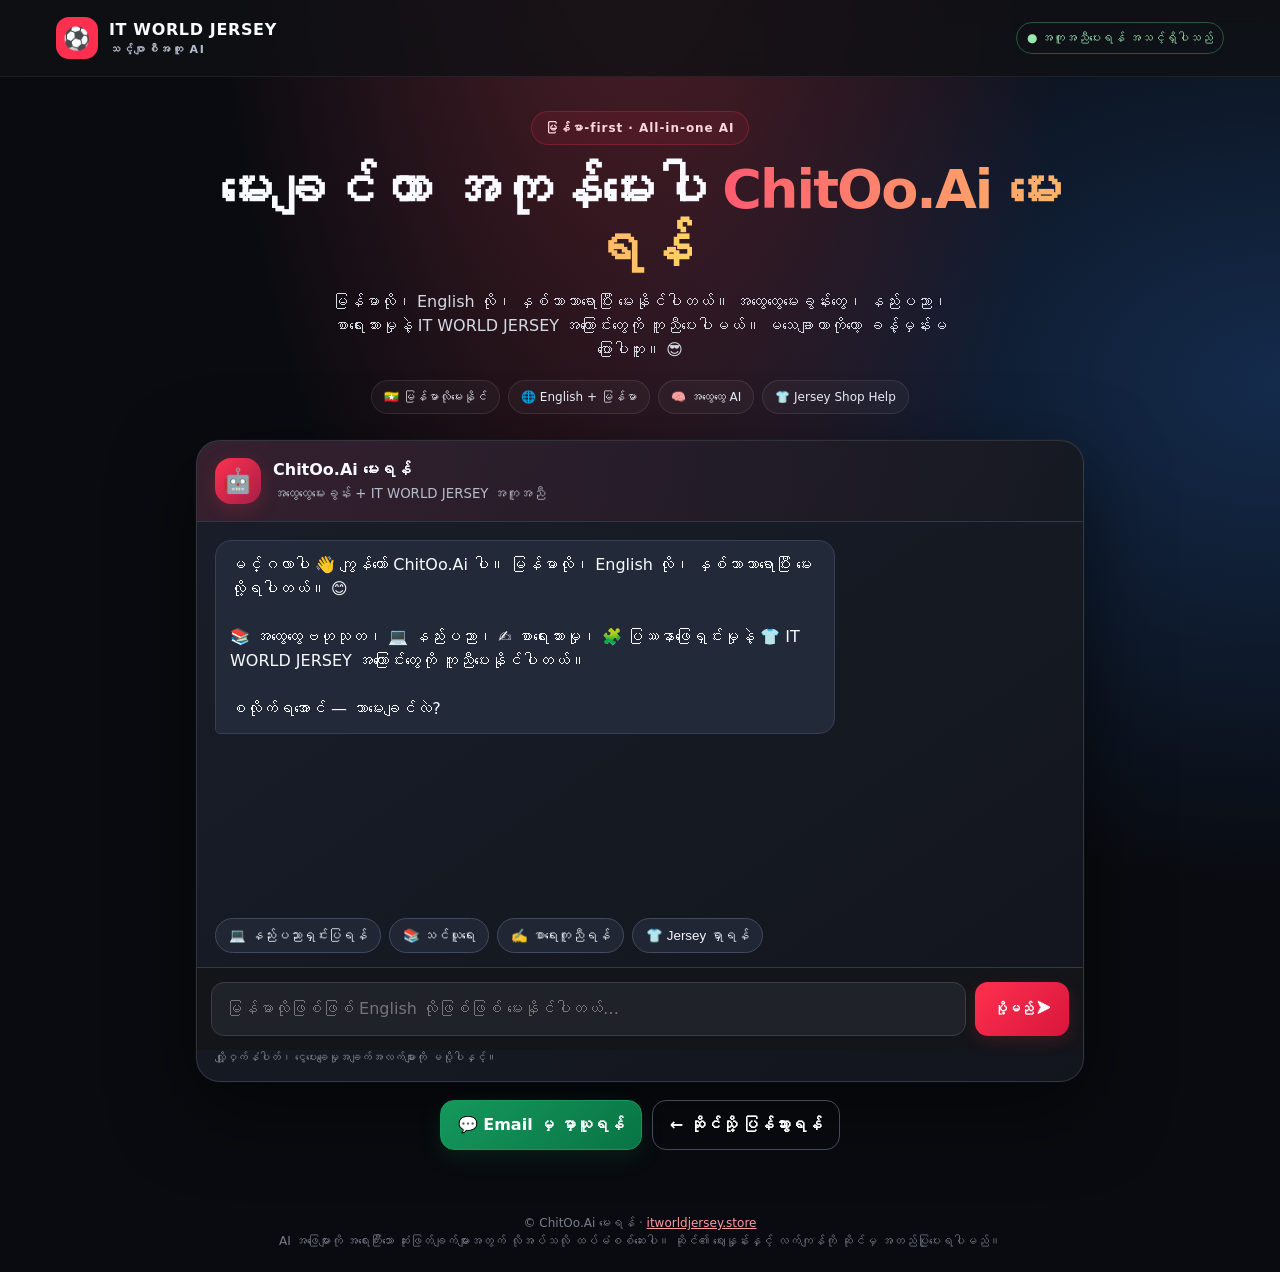
==== commit 9ffc049b: "AI page: replace unverified WhatsApp links with verified sales email fallback" ====
--- a/ai/index.html
+++ b/ai/index.html
@@ -19,7 +19,7 @@
 <main>
 <section class="hero"><div class="eyebrow">မြန်မာ-first · All-in-one AI</div><h1>မေးချင်တာ အကုန်မေးပါ <span>ChitOo.Ai မေးရန်</span></h1><p>မြန်မာလို၊ English လို၊ နှစ်ဘာသာရောပြီး မေးနိုင်ပါတယ်။ အထွေထွေမေးခွန်းတွေ၊ နည်းပညာ၊ စာရေးသားမှုနဲ့ IT WORLD JERSEY အကြောင်းတွေကို ကူညီပေးပါမယ်။ မသေချာတာကိုတော့ ခန့်မှန်းမပြောပါဘူး။ 😎</p><div class="badges"><span class="badge">🇲🇲 မြန်မာလိုမေးနိုင်</span><span class="badge">🌐 English + မြန်မာ</span><span class="badge">🧠 အထွေထွေ AI</span><span class="badge">👕 Jersey Shop Help</span></div></section>
 <section class="chat" aria-label="ChitOo.Ai မေးရန် chat"><div class="chathead"><div class="avatar">🤖</div><div><strong>ChitOo.Ai မေးရန်</strong><small>အထွေထွေမေးခွန်း + IT WORLD JERSEY အကူအညီ</small></div></div><div class="messages" id="messages" aria-live="polite"><div class="msg bot">မင်္ဂလာပါ 👋 ကျွန်တော် ChitOo.Ai ပါ။ မြန်မာလို၊ English လို၊ နှစ်ဘာသာရောပြီး မေးလို့ရပါတယ်။ 😊<br><br>📚 အထွေထွေဗဟုသုတ၊ 💻 နည်းပညာ၊ ✍️ စာရေးသားမှု၊ 🧩 ပြဿနာဖြေရှင်းမှုနဲ့ 👕 IT WORLD JERSEY အကြောင်းတွေကို ကူညီပေးနိုင်ပါတယ်။<br><br>စလိုက်ရအောင် — ဘာမေးချင်လဲ?</div></div><div class="quick"><button data-q="Cloudflare Worker ဆိုတာဘာလဲ မြန်မာလိုရှင်းပြပါ">💻 နည်းပညာရှင်းပြရန်</button><button data-q="နေ့စဉ်သုံးနိုင်တဲ့ အင်္ဂလိပ်စာလေ့လာရေးအစီအစဉ် ဆွဲပေးပါ">📚 သင်ယူရေး</button><button data-q="ဒီစာကို ပိုရှင်းလင်းအောင် ပြင်ရေးပေးပါ">✍️ စာရေးကူညီရန်</button><button data-q="Design 1081 ကို ရှာဖို့ ကူညီပါ">👕 Jersey ရှာရန်</button></div><form id="chatForm"><input id="chatInput" maxlength="500" autocomplete="off" placeholder="မြန်မာလိုဖြစ်ဖြစ် English လိုဖြစ်ဖြစ် မေးနိုင်ပါတယ်…" aria-label="Message ChitOo.Ai မေးရန်" required><button class="send" type="submit">ပို့မည် ➤</button></form><div class="hint">လျှို့ဝှက်နံပါတ်၊ ငွေပေးချေမှုအချက်အလက်များကို မပို့ပါနှင့်။</div></section>
-<div class="cta"><a class="linkbtn primary" id="whatsapp" href="https://wa.me/601126238907?text=Hi%20IT%20WORLD%20JERSEY%2C%20I%20need%20help%20finding%20a%20jersey." target="_blank" rel="noopener">💬 WhatsApp မှ မှာယူရန်</a><a class="linkbtn" href="https://itworldjersey.store/">← ဆိုင်သို့ ပြန်သွားရန်</a></div>
+<div class="cta"><a class="linkbtn primary" id="whatsapp" href="mailto:sales@itworldjersey.store?subject=IT%20WORLD%20JERSEY%20Help%20Request&body=Hi%20IT%20WORLD%20JERSEY%2C%20I%20need%20help%20finding%20a%20jersey." target="_blank" rel="noopener">💬 Email မှ မှာယူရန်</a><a class="linkbtn" href="https://itworldjersey.store/">← ဆိုင်သို့ ပြန်သွားရန်</a></div>
 </main>
 <footer>© ChitOo.Ai မေးရန် · <a href="https://itworldjersey.store/">itworldjersey.store</a><br>AI အဖြေများကို အရေးကြီးသော ဆုံးဖြတ်ချက်များအတွက် လိုအပ်သလို ထပ်မံစစ်ဆေးပါ။ ဆိုင်၏ ဈေးနှုန်းနှင့် လက်ကျန်ကို ဆိုင်မှ အတည်ပြုပေးရပါမည်။</footer>
 <script>
